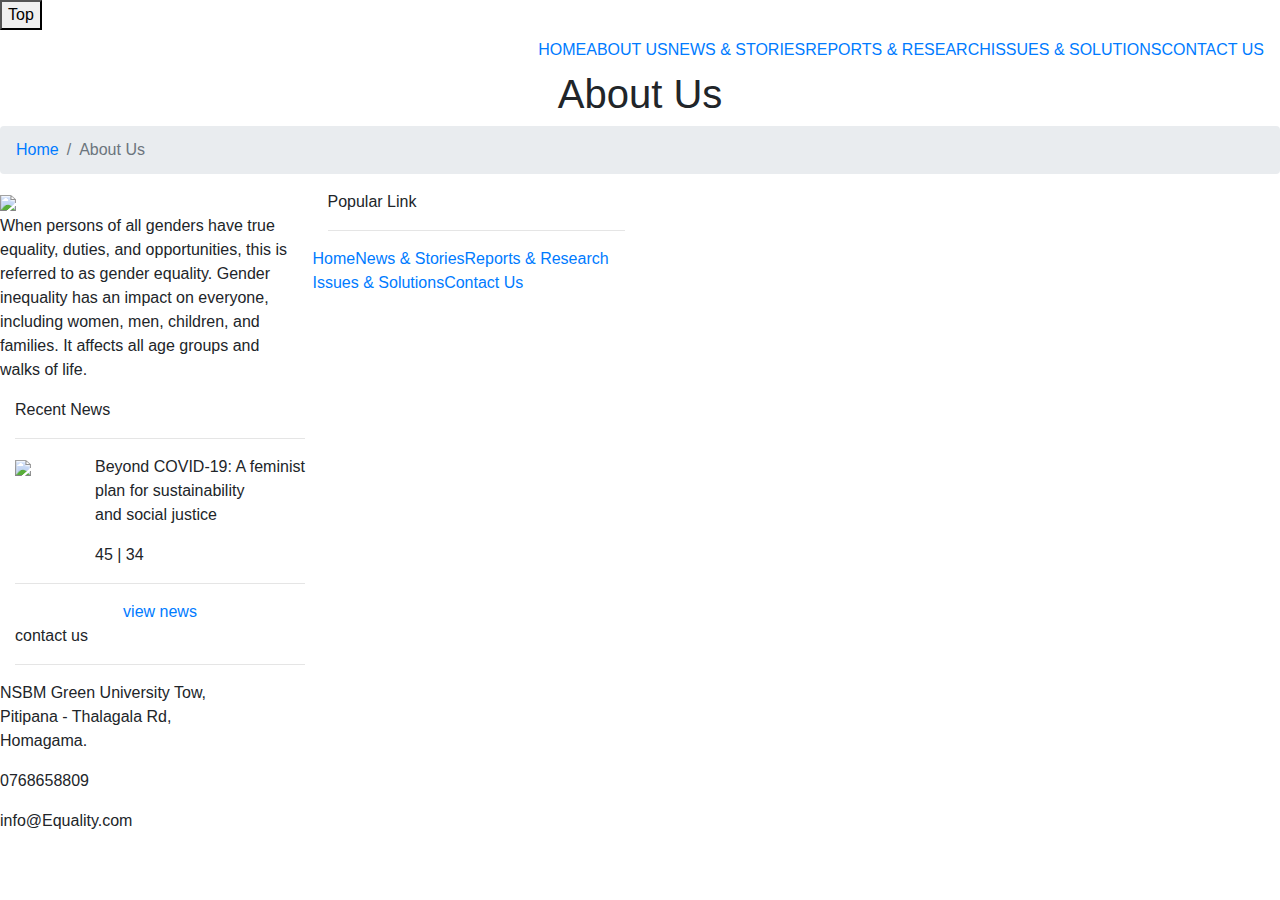
==== aboutus.html @ 07b44dbc "Update aboutus.html" ====
<!DOCTYPE html>
<html>
<head>
	<!-- Required meta tags -->
	<meta charset="utf-8">
	<meta name="viewport" content="width=device-width, initial-scale=1, shrink-to-fit=yes">

	<!-- font awesome-->
  	<link rel="stylesheet" href="https://use.fontawesome.com/releases/v5.7.2/css/all.css" integrity="sha384-fnmOCqbTlWIlj8LyTjo7mOUStjsKC4pOpQbqyi7RrhN7udi9RwhKkMHpvLbHG9Sr" crossorigin="anonymous">

  	<!-- Bootstrap CSS -->
  	<link rel="stylesheet" href="https://maxcdn.bootstrapcdn.com/bootstrap/4.0.0/css/bootstrap.min.css" integrity="sha384-Gn5384xqQ1aoWXA+058RXPxPg6fy4IWvTNh0E263XmFcJlSAwiGgFAW/dAiS6JXm" crossorigin="anonymous">

	<title>About Us</title>

	<!--fonts -->
  	<link href="https://fonts.googleapis.com/css?family=Open+Sans" rel="stylesheet">
  	<link href="https://fonts.googleapis.com/css?family=Roboto+Slab" rel="stylesheet">

  	<!-- style sheet -->
  	<link rel="stylesheet" href="https://MAGHPMallawaarachchi.github.io/aboutus.css" type="text/css">

</head>
<body>
	<button onclick="topFunction()" id="myBtn" title="Go to top">Top</button>
 	<script>

		//Get the button
		var mybutton = document.getElementById("myBtn");

		window.onscroll = function() {scrollFunction()};

		function scrollFunction()
		{
			if (document.body.scrollTop > 20 || document.documentElement.scrollTop > 20)
			{
				mybutton.style.display = "block";
			} 
			else
			{
				mybutton.style.display = "none";
			}
		}

		function topFunction()
		{
			document.body.scrollTop = 0;
			document.documentElement.scrollTop = 0;
		}

  	</script>
	
  <!--menu-->
  <div class="main-container nav-bg-color">
    <div class="inside-container nav-contain">
      <nav class="navbar navbar-expand-lg navbar-light ">
        <img src="https://github.com/MAGHPMallawaarachchi/MAGHPMallawaarachchi.github.io/blob/main/images/logo.png?raw=true" class="img-fluid" alt="">
        <button class="navbar-toggler" type="button" data-toggle="collapse" data-target="#navbarNavAltMarkup" aria-controls="navbarNavAltMarkup" aria-expanded="false" aria-label="Toggle navigation">
          <span class="navbar-toggler-icon"></span>
        </button>
        <div class="collapse navbar-collapse" id="navbarNavAltMarkup">
          <div class="navbar-nav nav-list ml-auto">
              <a class="menu" href="https://github.com/Udith1998/web-coursework-21.1-/blob/995f4d2ac9f4eca40ce11e5f3d7ac3e53ef36215/index.html">HOME</a>
              <a class="menu" href="https://github.com/Udith1998/web-coursework-21.1-/blob/995f4d2ac9f4eca40ce11e5f3d7ac3e53ef36215/aboutus.html">ABOUT US</a>
              <a class="menu" href="https://github.com/Udith1998/web-coursework-21.1-/blob/995f4d2ac9f4eca40ce11e5f3d7ac3e53ef36215/News&Stories.html">NEWS & STORIES</a>
              <a class="menu" href="https://github.com/Udith1998/web-coursework-21.1-/blob/995f4d2ac9f4eca40ce11e5f3d7ac3e53ef36215/reportsandresearch.html">REPORTS & RESEARCH</a>
              <a class="menu" href="https://github.com/Udith1998/web-coursework-21.1-/blob/995f4d2ac9f4eca40ce11e5f3d7ac3e53ef36215/issues&solutions.html">ISSUES & SOLUTIONS</a>
              <a class="menu" href="https://github.com/Udith1998/web-coursework-21.1-/blob/995f4d2ac9f4eca40ce11e5f3d7ac3e53ef36215/contactus.html">CONTACT US</a>
          </div>
        </div>
      </nav>
    </div>
  </div> 
	
  <!--Add subheading-->
  <div class="main-container connect">
    <div class="inside-container">
      <div class="row">
        <div class="col-12 subheading">
          <h1 class="text-center">About Us</h1>
          <nav class="breadcrumb page-linker">
            <a class="breadcrumb-item" href="https://github.com/Udith1998/web-coursework-21.1-/blob/995f4d2ac9f4eca40ce11e5f3d7ac3e53ef36215/index.html">Home <i class="fas fa-angle-right"></i></a>
            <span class="breadcrumb-item active">About Us</span>
          </nav>
        </div>
      </div>
    </div>
  </div>
	
  <!--footer -->
  <footer class="page-footer footer-bg">
  <div class="inside-container">
    <div class="row footer-padd">
      <div class=" col-sm-6 col-lg-3 foot-col-padd">
        <div class="foot-logo"><img src="https://github.com/MAGHPMallawaarachchi/MAGHPMallawaarachchi.github.io/blob/main/images/footer_logo.png?raw=true" class="img-fluid"></div>
          <div class="dream-text"> 
              <p>When persons of all genders have true equality, duties, and opportunities, this is referred to as gender equality. Gender inequality has an impact on everyone, including women, men, children, and families. It affects all age groups and walks of life. </p>
          </div>
          <div>
            <a href="https://www.facebook.com/unwomen" target="_blank"><i class="fab fa-facebook-f foot-icon "></i></a>
            <a href="https://twitter.com/UN_Women?ref_src=twsrc%5Egoogle%7Ctwcamp%5Eserp%7Ctwgr%5Eauthor" target="_blank"><i class="fab fa-twitter foot-icon "></i></a>
            <a href="https://www.linkedin.com/company/un-women" target="_blank"><i class="fab fa-linkedin-in foot-icon "></i></a>
          </div>
        </div>      
        <div class=" col-sm-6 col-lg-3 pop-col">
          <span>Popular Link</span>
          <hr>
          <div class="row">
              <a href="https://github.com/Udith1998/web-coursework-21.1-/blob/995f4d2ac9f4eca40ce11e5f3d7ac3e53ef36215/index.html">Home</a>
              <a href="https://github.com/Udith1998/web-coursework-21.1-/blob/995f4d2ac9f4eca40ce11e5f3d7ac3e53ef36215/News&Stories.html">News & Stories</a>
              <a href="https://github.com/Udith1998/web-coursework-21.1-/blob/995f4d2ac9f4eca40ce11e5f3d7ac3e53ef36215/reportsandresearch.html">Reports & Research</a>
              <a href="https://github.com/Udith1998/web-coursework-21.1-/blob/995f4d2ac9f4eca40ce11e5f3d7ac3e53ef36215/issues&solutions.html">Issues & Solutions</a>
              <a href="https://github.com/Udith1998/web-coursework-21.1-/blob/995f4d2ac9f4eca40ce11e5f3d7ac3e53ef36215/contactus.html">Contact Us</a>
              </div>
            </div>
           </div>
          <div class="col-sm-6  col-lg-3 pop-col">
              <span>Recent News</span>
             <hr>
             <div class="row ltl-blog row-ltl-blog">
              <div class="col-3"> <img src="https://www.unwomen.org/sites/default/files/Headquarters/Images/Sections/Digital%20Library/2021/Feminist-plan-for-sustainability-and-social-justice-cover-en.jpg"  class="news-img"></div>
                <div class="col-9 news">
                  <p> Beyond COVID-19: A feminist plan for sustainability <br> and social justice</p>
                  <i class="far fa-heart blog-icon"></i> <span> 45 </span>  <span class="blog-vl"> | </span>
                  <i class="far fa-comment blog-icon"></i><span> 34 </span>
                </div>
             </div>
             <hr class="recent-hr">
             <div class="text-center"><a href="https://www.unwomen.org/en/digital-library/publications/2021/09/feminist-plan-for-sustainability-and-social-justice?gclid=Cj0KCQiA3rKQBhCNARIsACUEW_ZUSqG_3hNukSvQrlK6GWaXH2f4Sf0PFvQo57MEI6MRZDV8tMa9GRMaAtsxEALw_wcB" target="_blank" class="view-news">view news</a> </div>
          </div>
          <div class="col-sm-6 col-lg-3 pop-col ">
              <span>contact us</span>
              <hr>
                <div class="row contact-row-margin"> 
                  <a href="https://www.google.lk/maps/place/Faculty+Of+Computing/@6.820235,80.0373442,17z/data=!3m1!4b1!4m5!3m4!1s0x3ae25276fbe9dbbb:0x226fe0b41e844be9!8m2!3d6.820229!4d80.0395326"><i class="fas fa-map-marker-alt contact-icon"></i></a>
                  <p> NSBM Green University Tow,<br>  Pitipana - Thalagala Rd,<br> Homagama.</p>
                </div>
                <div class="row contact-row-margin">
                  <i class="fas fa-phone fa-rotate-90 contact-icon"></i>
                  <p>0768658809</p>
                </div>
                <div class="row contact-row-margin">
                  <i class="far fa-envelope contact-icon "> </i>
                  <p>info@Equality.com </p>
                </div>
            </div>
      </div>
    </footer>

    <!-- Optional JavaScript -->
    <!-- jQuery first, then Popper.js, then Bootstrap JS -->
    <script src="https://code.jquery.com/jquery-3.2.1.slim.min.js" integrity="sha384-KJ3o2DKtIkvYIK3UENzmM7KCkRr/rE9/Qpg6aAZGJwFDMVNA/GpGFF93hXpG5KkN" crossorigin="anonymous"></script>
    <script src="https://cdnjs.cloudflare.com/ajax/libs/popper.js/1.12.9/umd/popper.min.js" integrity="sha384-ApNbgh9B+Y1QKtv3Rn7W3mgPxhU9K/ScQsAP7hUibX39j7fakFPskvXusvfa0b4Q" crossorigin="anonymous"></script>
    <script src="https://maxcdn.bootstrapcdn.com/bootstrap/4.0.0/js/bootstrap.min.js" integrity="sha384-JZR6Spejh4U02d8jOt6vLEHfe/JQGiRRSQQxSfFWpi1MquVdAyjUar5+76PVCmYl" crossorigin="anonymous"></script>
    <script src="https://cdnjs.cloudflare.com/ajax/libs/OwlCarousel2/2.3.4/owl.carousel.js"></script>
    <script src="https://unpkg.com/isotope-layout@3/dist/isotope.pkgd.min.js"></script>
    <script src="js/script.js">  </script>

</body>
</html>
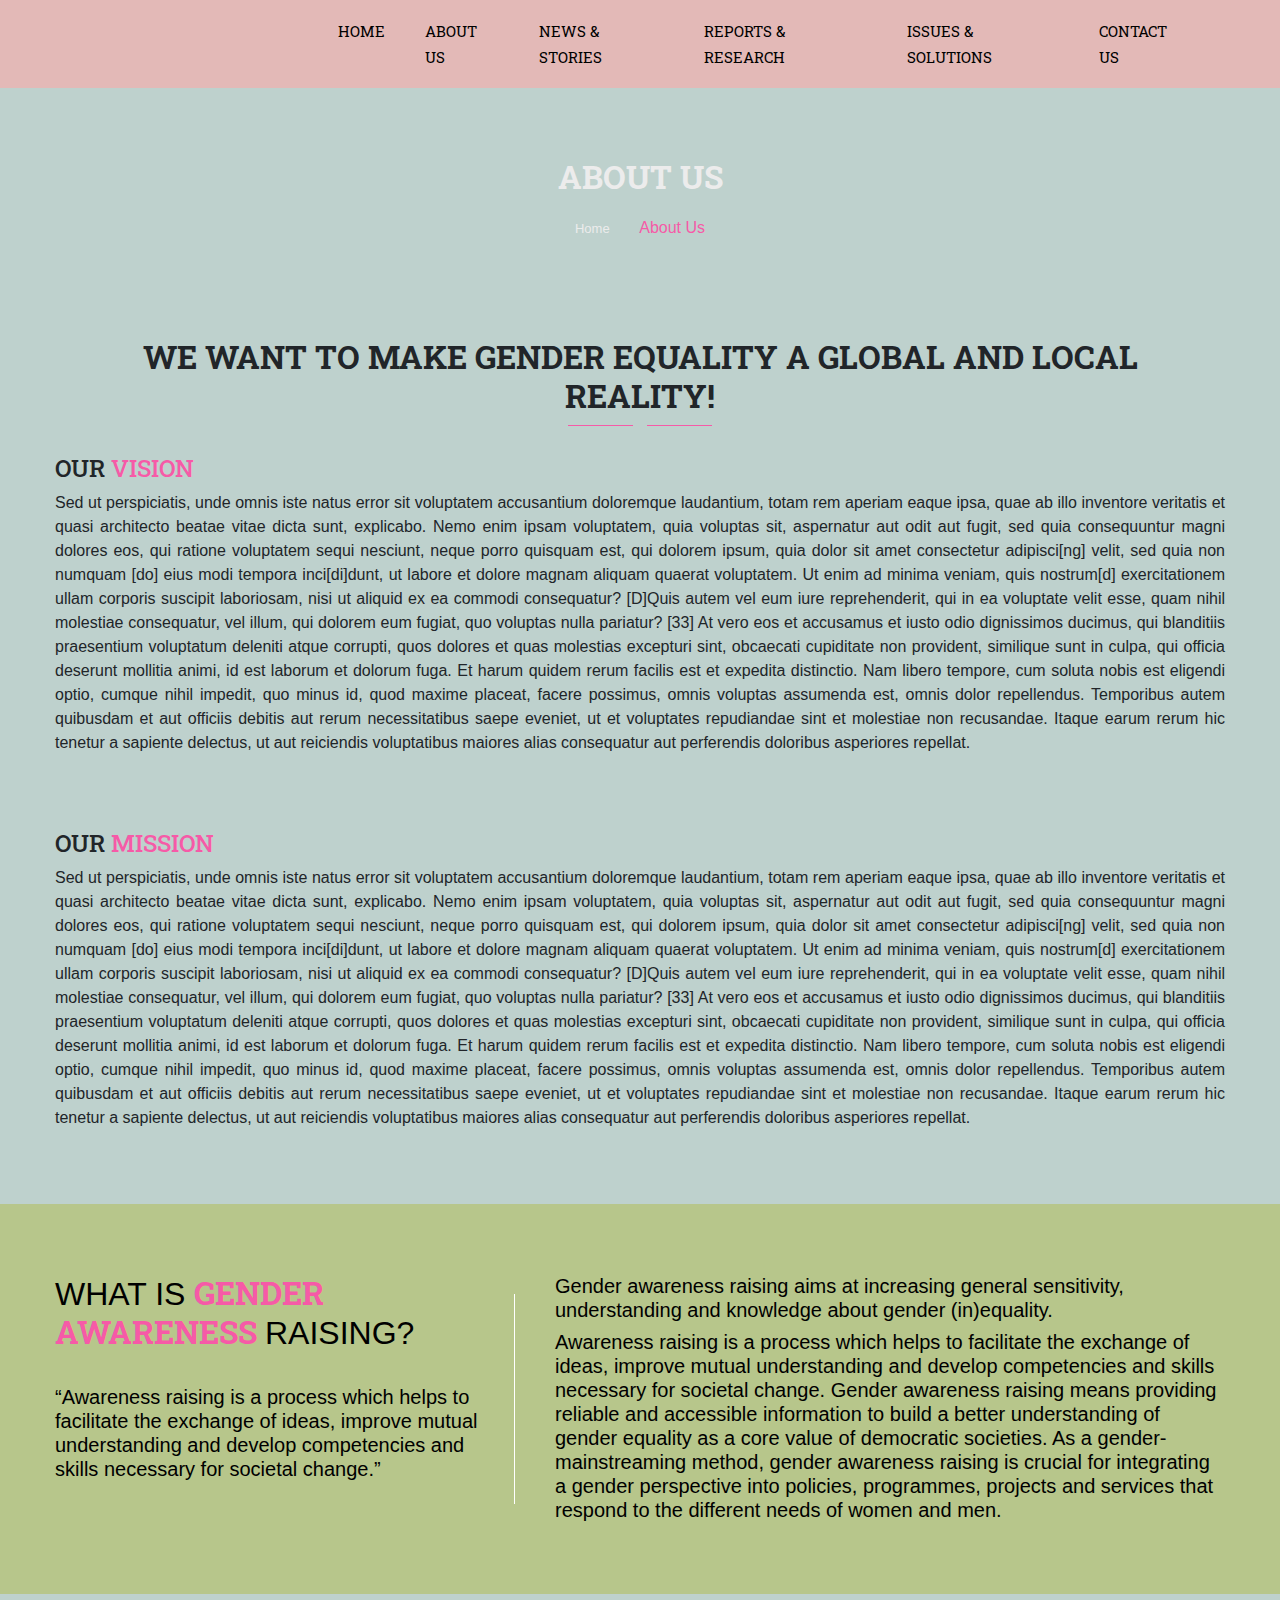
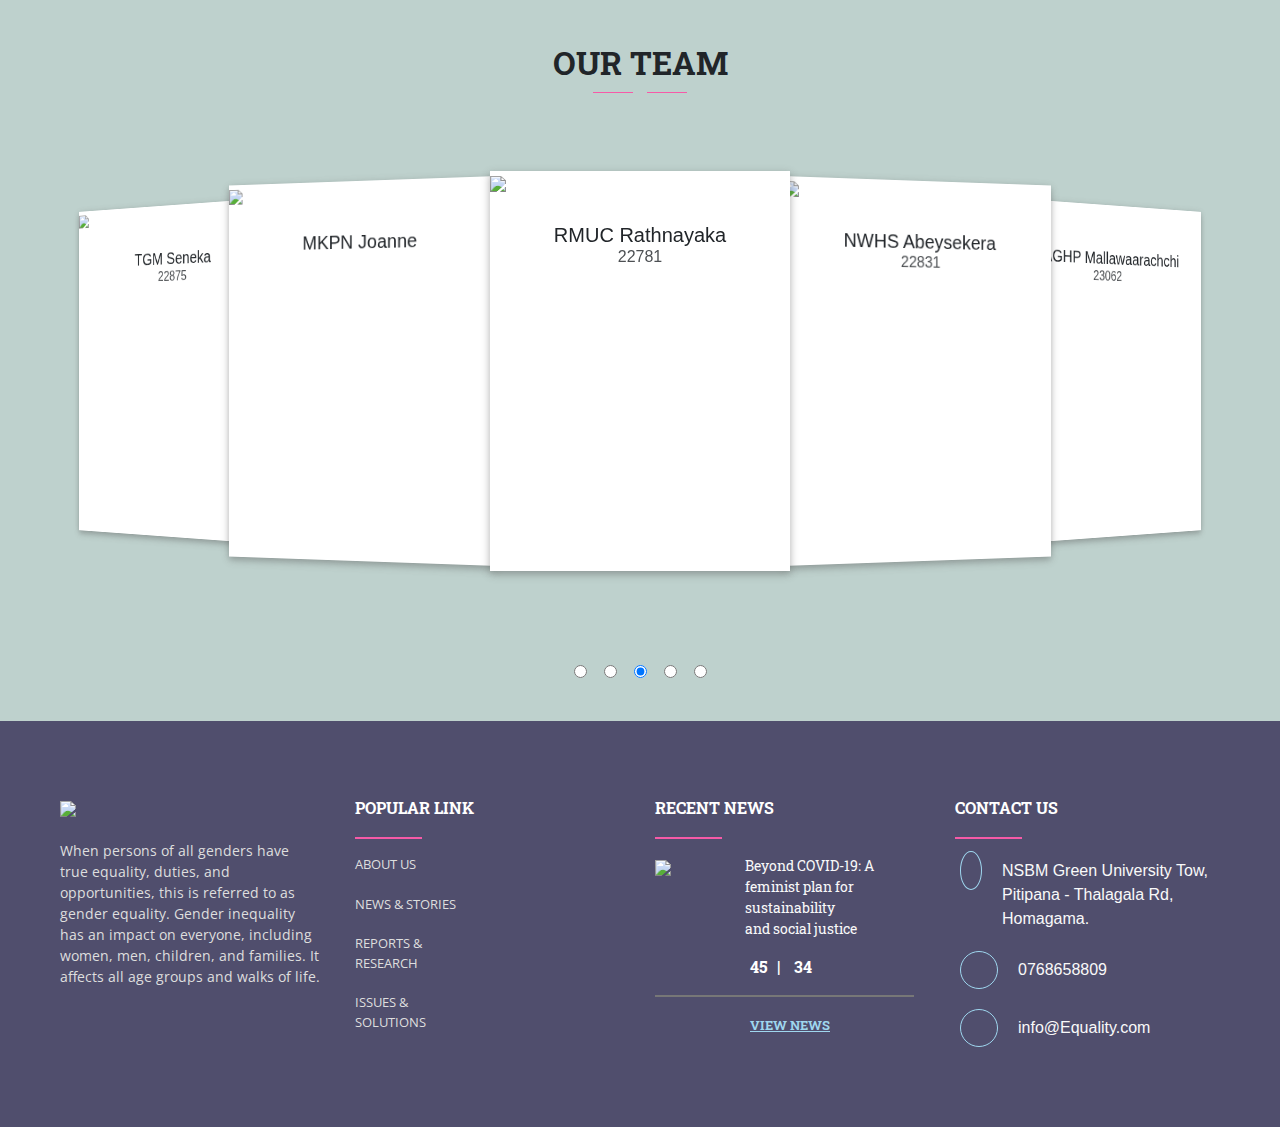
==== commit 08e899a7: "update aboutus.html" ====
--- a/aboutus.html
+++ b/aboutus.html
@@ -1,77 +1,77 @@
 <!DOCTYPE html>
 <html>
 <head>
-	<!-- Required meta tags -->
-	<meta charset="utf-8">
-	<meta name="viewport" content="width=device-width, initial-scale=1, shrink-to-fit=yes">
-
-	<!-- font awesome-->
-  	<link rel="stylesheet" href="https://use.fontawesome.com/releases/v5.7.2/css/all.css" integrity="sha384-fnmOCqbTlWIlj8LyTjo7mOUStjsKC4pOpQbqyi7RrhN7udi9RwhKkMHpvLbHG9Sr" crossorigin="anonymous">
-
-  	<!-- Bootstrap CSS -->
-  	<link rel="stylesheet" href="https://maxcdn.bootstrapcdn.com/bootstrap/4.0.0/css/bootstrap.min.css" integrity="sha384-Gn5384xqQ1aoWXA+058RXPxPg6fy4IWvTNh0E263XmFcJlSAwiGgFAW/dAiS6JXm" crossorigin="anonymous">
-
-	<title>About Us</title>
-
-	<!--fonts -->
-  	<link href="https://fonts.googleapis.com/css?family=Open+Sans" rel="stylesheet">
-  	<link href="https://fonts.googleapis.com/css?family=Roboto+Slab" rel="stylesheet">
-
-  	<!-- style sheet -->
-  	<link rel="stylesheet" href="https://MAGHPMallawaarachchi.github.io/aboutus.css" type="text/css">
+  <!-- Required meta tags -->
+  <meta charset="utf-8">
+  <meta name="viewport" content="width=device-width, initial-scale=1, shrink-to-fit=yes">
+
+  <!-- font awesome-->
+  <link rel="stylesheet" href="https://use.fontawesome.com/releases/v5.7.2/css/all.css" integrity="sha384-fnmOCqbTlWIlj8LyTjo7mOUStjsKC4pOpQbqyi7RrhN7udi9RwhKkMHpvLbHG9Sr" crossorigin="anonymous">
+
+  <!-- Bootstrap CSS -->
+  <link rel="stylesheet" href="https://maxcdn.bootstrapcdn.com/bootstrap/4.0.0/css/bootstrap.min.css" integrity="sha384-Gn5384xqQ1aoWXA+058RXPxPg6fy4IWvTNh0E263XmFcJlSAwiGgFAW/dAiS6JXm" crossorigin="anonymous">
+
+  <title>About Us</title>
+
+  <!--fonts -->
+  <link href="https://fonts.googleapis.com/css?family=Open+Sans" rel="stylesheet">
+  <link href="https://fonts.googleapis.com/css?family=Roboto+Slab" rel="stylesheet">
+
+  <!-- style sheet -->
+  <link rel="stylesheet" href="aboutus.css" type="text/css">
 
 </head>
 <body>
-	<button onclick="topFunction()" id="myBtn" title="Go to top">Top</button>
- 	<script>
-
-		//Get the button
-		var mybutton = document.getElementById("myBtn");
-
-		window.onscroll = function() {scrollFunction()};
-
-		function scrollFunction()
-		{
-			if (document.body.scrollTop > 20 || document.documentElement.scrollTop > 20)
-			{
-				mybutton.style.display = "block";
-			} 
-			else
-			{
-				mybutton.style.display = "none";
-			}
-		}
-
-		function topFunction()
-		{
-			document.body.scrollTop = 0;
-			document.documentElement.scrollTop = 0;
-		}
-
-  	</script>
-	
+  <button onclick="topFunction()" id="myBtn" title="Go to top">Top</button>
+  <script>
+
+    //Get the button
+    var mybutton = document.getElementById("myBtn");
+
+
+    window.onscroll = function() {scrollFunction()};
+
+    function scrollFunction() 
+    {
+      if (document.body.scrollTop > 20 || document.documentElement.scrollTop > 20) 
+      {
+        mybutton.style.display = "block";
+      } 
+      else 
+      {
+        mybutton.style.display = "none";
+      }
+    }
+
+    function topFunction() 
+    {
+      document.body.scrollTop = 0;
+      document.documentElement.scrollTop = 0;
+    }
+  </script>
+      
   <!--menu-->
   <div class="main-container nav-bg-color">
     <div class="inside-container nav-contain">
       <nav class="navbar navbar-expand-lg navbar-light ">
-        <img src="https://github.com/MAGHPMallawaarachchi/MAGHPMallawaarachchi.github.io/blob/main/images/logo.png?raw=true" class="img-fluid" alt="">
+        <img src="C:/Users/Hasini/OneDrive/Desktop/Resources/logo.png" class="img-fluid" alt="">
         <button class="navbar-toggler" type="button" data-toggle="collapse" data-target="#navbarNavAltMarkup" aria-controls="navbarNavAltMarkup" aria-expanded="false" aria-label="Toggle navigation">
           <span class="navbar-toggler-icon"></span>
         </button>
         <div class="collapse navbar-collapse" id="navbarNavAltMarkup">
           <div class="navbar-nav nav-list ml-auto">
-              <a class="menu" href="https://github.com/Udith1998/web-coursework-21.1-/blob/995f4d2ac9f4eca40ce11e5f3d7ac3e53ef36215/index.html">HOME</a>
-              <a class="menu" href="https://github.com/Udith1998/web-coursework-21.1-/blob/995f4d2ac9f4eca40ce11e5f3d7ac3e53ef36215/aboutus.html">ABOUT US</a>
-              <a class="menu" href="https://github.com/Udith1998/web-coursework-21.1-/blob/995f4d2ac9f4eca40ce11e5f3d7ac3e53ef36215/News&Stories.html">NEWS & STORIES</a>
-              <a class="menu" href="https://github.com/Udith1998/web-coursework-21.1-/blob/995f4d2ac9f4eca40ce11e5f3d7ac3e53ef36215/reportsandresearch.html">REPORTS & RESEARCH</a>
-              <a class="menu" href="https://github.com/Udith1998/web-coursework-21.1-/blob/995f4d2ac9f4eca40ce11e5f3d7ac3e53ef36215/issues&solutions.html">ISSUES & SOLUTIONS</a>
-              <a class="menu" href="https://github.com/Udith1998/web-coursework-21.1-/blob/995f4d2ac9f4eca40ce11e5f3d7ac3e53ef36215/contactus.html">CONTACT US</a>
+            <a class="menu" href="index.html">HOME</a>
+            <a class="menu" href="contact.html">ABOUT US</a>
+            <a class="menu" href="services.html">NEWS & STORIES</a>
+            <a class="menu" href="blog-single.html">REPORTS & RESEARCH</a>
+            <a class="menu" href="blog-single.html">ISSUES & SOLUTIONS</a>
+            <a class="menu" href="blog-single.html">CONTACT US</a>
           </div>
         </div>
       </nav>
     </div>
   </div> 
-	
+
   <!--Add subheading-->
   <div class="main-container connect">
     <div class="inside-container">
@@ -79,20 +79,121 @@
         <div class="col-12 subheading">
           <h1 class="text-center">About Us</h1>
           <nav class="breadcrumb page-linker">
-            <a class="breadcrumb-item" href="https://github.com/Udith1998/web-coursework-21.1-/blob/995f4d2ac9f4eca40ce11e5f3d7ac3e53ef36215/index.html">Home <i class="fas fa-angle-right"></i></a>
+            <a class="breadcrumb-item" href="">Home <i class="fas fa-angle-right"></i></a>
             <span class="breadcrumb-item active">About Us</span>
           </nav>
         </div>
       </div>
     </div>
   </div>
-	
+
+
+
+
+
+
+  <div class="main-container">
+    <div class="inside-container"> 
+      <div class="vision_mission">
+        <div class="col-12 our-header">
+          <h2>we want to make gender equality a global and local reality!</h2>
+          <div  class="text-center">
+            <hr> <i class="far fa-square rotate-45"></i> <i class="far fa-square rotate-45"></i> <hr > 
+          </div>
+        </div>
+        <h3>our <span class="pinktext_small">vision</span></h3> 
+        <p>Sed ut perspiciatis, unde omnis iste natus error sit voluptatem accusantium doloremque laudantium, totam rem aperiam eaque ipsa, quae ab illo inventore veritatis et quasi architecto beatae vitae dicta sunt, explicabo. Nemo enim ipsam voluptatem, quia voluptas sit, aspernatur aut odit aut fugit, sed quia consequuntur magni dolores eos, qui ratione voluptatem sequi nesciunt, neque porro quisquam est, qui dolorem ipsum, quia dolor sit amet consectetur adipisci[ng] velit, sed quia non numquam [do] eius modi tempora inci[di]dunt, ut labore et dolore magnam aliquam quaerat voluptatem. Ut enim ad minima veniam, quis nostrum[d] exercitationem ullam corporis suscipit laboriosam, nisi ut aliquid ex ea commodi consequatur? [D]Quis autem vel eum iure reprehenderit, qui in ea voluptate velit esse, quam nihil molestiae consequatur, vel illum, qui dolorem eum fugiat, quo voluptas nulla pariatur? [33] At vero eos et accusamus et iusto odio dignissimos ducimus, qui blanditiis praesentium voluptatum deleniti atque corrupti, quos dolores et quas molestias excepturi sint, obcaecati cupiditate non provident, similique sunt in culpa, qui officia deserunt mollitia animi, id est laborum et dolorum fuga. Et harum quidem rerum facilis est et expedita distinctio. Nam libero tempore, cum soluta nobis est eligendi optio, cumque nihil impedit, quo minus id, quod maxime placeat, facere possimus, omnis voluptas assumenda est, omnis dolor repellendus. Temporibus autem quibusdam et aut officiis debitis aut rerum necessitatibus saepe eveniet, ut et voluptates repudiandae sint et molestiae non recusandae. Itaque earum rerum hic tenetur a sapiente delectus, ut aut reiciendis voluptatibus maiores alias consequatur aut perferendis doloribus asperiores repellat.</p><br>
+        <h3>our <span class="pinktext_small">mission</span></h3>
+        <p>Sed ut perspiciatis, unde omnis iste natus error sit voluptatem accusantium doloremque laudantium, totam rem aperiam eaque ipsa, quae ab illo inventore veritatis et quasi architecto beatae vitae dicta sunt, explicabo. Nemo enim ipsam voluptatem, quia voluptas sit, aspernatur aut odit aut fugit, sed quia consequuntur magni dolores eos, qui ratione voluptatem sequi nesciunt, neque porro quisquam est, qui dolorem ipsum, quia dolor sit amet consectetur adipisci[ng] velit, sed quia non numquam [do] eius modi tempora inci[di]dunt, ut labore et dolore magnam aliquam quaerat voluptatem. Ut enim ad minima veniam, quis nostrum[d] exercitationem ullam corporis suscipit laboriosam, nisi ut aliquid ex ea commodi consequatur? [D]Quis autem vel eum iure reprehenderit, qui in ea voluptate velit esse, quam nihil molestiae consequatur, vel illum, qui dolorem eum fugiat, quo voluptas nulla pariatur? [33] At vero eos et accusamus et iusto odio dignissimos ducimus, qui blanditiis praesentium voluptatum deleniti atque corrupti, quos dolores et quas molestias excepturi sint, obcaecati cupiditate non provident, similique sunt in culpa, qui officia deserunt mollitia animi, id est laborum et dolorum fuga. Et harum quidem rerum facilis est et expedita distinctio. Nam libero tempore, cum soluta nobis est eligendi optio, cumque nihil impedit, quo minus id, quod maxime placeat, facere possimus, omnis voluptas assumenda est, omnis dolor repellendus. Temporibus autem quibusdam et aut officiis debitis aut rerum necessitatibus saepe eveniet, ut et voluptates repudiandae sint et molestiae non recusandae. Itaque earum rerum hic tenetur a sapiente delectus, ut aut reiciendis voluptatibus maiores alias consequatur aut perferendis doloribus asperiores repellat.</p><br>
+      </div>
+    </div>
+  </div>
+
+
+
+
+
+  <!--What is gender awareness -->
+  <div class="main-container capa-bg">
+    <div class="inside-container">
+      <div class="row capa-head">
+        <div class="col-lg-5 vr-line">
+          <div> 
+             <h2> What is <span class="pinktext"> Gender Awareness </span> Raising? </h2>
+             <h5><br><blockquote>Awareness raising is a process which helps to facilitate the exchange of ideas, improve mutual understanding and develop competencies and skills necessary for societal change.</blockquote></h5>
+          </div>
+          <div class="kat-icon d-none d-lg-block"> <div class="vr-line1" > </div> </div>
+        </div>
+        <div class="col-lg-7"> 
+          <h5> Gender awareness raising aims at increasing general sensitivity, understanding and knowledge about gender (in)equality.</h5>
+          <h5>Awareness raising is a process which helps to facilitate the exchange of ideas, improve mutual understanding and develop competencies and skills necessary for societal change. Gender awareness raising means providing reliable and accessible information to build a better understanding of gender equality as a core value of democratic societies. As a gender-mainstreaming method, gender awareness raising is crucial for integrating a gender perspective into policies, programmes, projects and services that respond to the different needs of women and men.</h5>
+        </div>
+      </div>
+    </div>
+  </div>
+
+
+  <div class="main-container">
+    <div class="inside-container"> 
+      <div class="col-12 our-header ourteam_header">
+        <h2>our team</h2>
+        <div  class="text-center">
+          <hr> <i class="far fa-square rotate-45"></i> <i class="far fa-square rotate-45"></i> <hr > 
+        </div>
+      </div>
+    </div>
+  </div>
+  
+
+  <!-- Our team carousel -->
+  <div class="our_team">
+    <input type="radio" name="position" />
+    <input type="radio" name="position" />
+    <input type="radio" name="position" checked />
+    <input type="radio" name="position" />
+    <input type="radio" name="position" />
+    <main id="carousel">
+      <div class="item">
+        <img src="C:/Users/Hasini/OneDrive/Documents/GitHub/our team/TGM Seneka.jpeg">
+        <p>TGM Seneka<br><span class="sid">22875</span><br></p>
+
+      </div>
+      <div class="item">
+        <img src="C:/Users/Hasini/OneDrive/Documents/GitHub/our team/MKPN Joanne.jpeg">
+        <p>MKPN Joanne<br><span class="sid"></span></p>
+        <p></p>
+      </div>
+      <div class="item">
+        <img src="C:/Users/Hasini/OneDrive/Documents/GitHub/our team/RMUC Rathnayaka.jpeg">
+        <p>RMUC Rathnayaka<br><span class="sid">22781</span></p>
+      </div>
+      <div class="item">
+        <img src="C:/Users/Hasini/OneDrive/Documents/GitHub/our team/NWHS Abeysekera.jpeg">
+        <p>NWHS Abeysekera<br><span class="sid">22831</span></p>
+      </div>
+      <div class="item">
+        <img src="C:/Users/Hasini/OneDrive/Documents/GitHub/our team/MAGHP Mallawaarachchi.jpeg">
+        <p>MAGHP Mallawaarachchi<br><span class="sid">23062</span></p>
+      </div>
+    </main>
+  </div>
+
+
+
+  
+
+
+
+
+
+
+
   <!--footer -->
   <footer class="page-footer footer-bg">
   <div class="inside-container">
     <div class="row footer-padd">
       <div class=" col-sm-6 col-lg-3 foot-col-padd">
-        <div class="foot-logo"><img src="https://github.com/MAGHPMallawaarachchi/MAGHPMallawaarachchi.github.io/blob/main/images/footer_logo.png?raw=true" class="img-fluid"></div>
+        <div class="foot-logo"><img src="C:/Users/Hasini/OneDrive/Desktop/Resources/footer_logo.png" class="img-fluid"></div>
           <div class="dream-text"> 
               <p>When persons of all genders have true equality, duties, and opportunities, this is referred to as gender equality. Gender inequality has an impact on everyone, including women, men, children, and families. It affects all age groups and walks of life. </p>
           </div>
@@ -106,11 +207,11 @@
           <span>Popular Link</span>
           <hr>
           <div class="row">
-              <a href="https://github.com/Udith1998/web-coursework-21.1-/blob/995f4d2ac9f4eca40ce11e5f3d7ac3e53ef36215/index.html">Home</a>
-              <a href="https://github.com/Udith1998/web-coursework-21.1-/blob/995f4d2ac9f4eca40ce11e5f3d7ac3e53ef36215/News&Stories.html">News & Stories</a>
-              <a href="https://github.com/Udith1998/web-coursework-21.1-/blob/995f4d2ac9f4eca40ce11e5f3d7ac3e53ef36215/reportsandresearch.html">Reports & Research</a>
-              <a href="https://github.com/Udith1998/web-coursework-21.1-/blob/995f4d2ac9f4eca40ce11e5f3d7ac3e53ef36215/issues&solutions.html">Issues & Solutions</a>
-              <a href="https://github.com/Udith1998/web-coursework-21.1-/blob/995f4d2ac9f4eca40ce11e5f3d7ac3e53ef36215/contactus.html">Contact Us</a>
+            <div class="col-6 pop-link">
+              <a href="#">About Us</a> 
+              <a href="#">News & Stories</a>
+              <a href="#">Reports & Research</a>
+              <a href="#">Issues & Solutions</a>  
               </div>
             </div>
            </div>
@@ -157,4 +258,4 @@
     <script src="js/script.js">  </script>
 
 </body>
-</html>
+</html>--- a/aboutus.css
+++ b/aboutus.css
@@ -0,0 +1,467 @@
+/*Header*/
+.main-container {
+    max-width: 1950px;
+    width: 100%;
+    margin: 0 auto;
+    overflow: hidden;
+    background-color:#BED1CD;
+}
+.inside-container {
+    max-width: 1200px;
+    margin: 0 auto;
+    padding: 0 15px;
+    width: 100%;
+}
+i:hover{
+    color: #f65aa7;
+    cursor: pointer;
+}
+.nav-bg-color{
+    background-color: #E3B9B7;
+}
+.nav-contain{
+    margin-top: 10px;
+    margin-bottom: 10px;
+}
+.navbar img{
+    width: 250px;
+}
+.nav-list .menu {
+    color: black;
+    font-family: 'Roboto Slab', serif;
+    font-weight:10px; 
+    font-size: 15px;
+    line-height: 26px;
+    padding: 0 20px;
+    text-decoration: none;        
+}
+.nav-list .menu:hover {
+    color: #f65aa7;
+}
+@media (max-width: 1200px){
+    .nav-list .menu, .menu-last{
+        text-align: center;
+        padding: 0px 16px;
+    }
+    .last-spc{
+        padding: 0 10px!important;
+    }
+}
+@media (max-width: 992px){
+    .nav-list .menu, .menu-last{
+        text-align: center;
+        padding: 10px 10px!important;
+    }
+    .navbar-nav .color-line{
+        display: none;
+    }    
+}
+
+/*TOP Button*/
+ #myBtn {
+    display: none;
+    position: fixed;
+    bottom: 20px;
+    right: 30px;
+    z-index: 99;
+    font-size: 18px;
+    border: none;
+    outline: none;
+    background-color:#E30B5C;
+    color: white;
+    cursor: pointer;
+    padding: 15px;
+    border-radius: 4px;
+}
+
+#myBtn:hover {
+    background-color: #9F2B68;
+}
+
+/*middle part*/
+.connect{
+    background-color:#BED1CD;
+    min-height: 210px;
+}
+.breadcrumb{
+    display: block!important;
+    background-color: transparent;
+}
+.breadcrumb-item+.breadcrumb-item::before{
+    content: "";
+}
+.active{
+    color: #f65aa7!important;
+}
+.subheading{
+    margin: 70px auto;
+    color: #ececec;
+}
+.subheading h1{
+    text-transform: uppercase;
+    color: #ececec;
+    font-weight: bold;
+    font-family: 'Roboto Slab', serif;
+    font-size: 32px;
+}
+.page-linker {
+   text-align: center;
+}
+.page-linker a{
+    color: #ececec;
+    font-size: 13px;
+}
+.page-linker a:hover{
+  
+    text-decoration: none;
+    }
+.page-linker i{
+    font-size: 13px;
+    margin:auto 5px;
+}
+
+
+
+
+/*heading*/
+.our-header h2{
+    text-transform: uppercase;
+    text-decoration: none;
+    font-size: 32px;
+    font-weight: bold;
+    text-align: center;
+    font-family: 'Roboto Slab', serif;
+    margin-bottom: 0;
+}
+.our-header hr{
+    height: 5px;
+    border-color:#f65aa7;
+    margin-left: 15px;
+    display: inline-flex;
+    margin-right: 15px;
+    width: 65px;
+    margin-top: 10px;
+}
+.rotate-45{
+    transform: rotate(45deg);
+    margin-right: -5px;
+    margin-left: -5px;
+    margin-bottom: 20px;
+    margin-top: 0;
+}
+.our-header i{
+    color: #f65aa7;
+}
+
+
+
+/*vision_mission*/
+.vision_mission p{
+    text-align: justify;
+    margin-bottom: 50px;
+}
+.vision_mission h3{
+    text-transform: uppercase;
+    font-size: 24px; 
+    font-family: 'Roboto Slab', serif;
+}
+.pinktext_small{
+    color: #f65aa7;
+}
+
+
+
+/*gender awareness*/
+.capa-bg{
+    background-color: #B7C68B;
+}
+.capa-head {
+    color: black;
+    padding-top: 70px; 
+    padding-bottom: 50px; 
+}
+.capa-head .vr-line h2{
+    text-transform: uppercase;
+    font-size: 32px;  
+  
+}
+@media (max-width: 100px) { 
+    .capa-head {
+        text-align: center;
+    }
+    .vr-line {
+        display: block!important;
+    }
+}
+.kat-icon{
+    margin: 10px;
+    margin-top: -10px;
+ }
+.pinktext{
+    font-size: 32px;
+    font-weight: bold;
+    font-family: 'Roboto Slab', serif;
+    color: #f65aa7;
+ }
+
+blockquote::before {
+  content: open-quote;
+}
+blockquote::after {
+  content: close-quote;
+}
+blockquote {
+  quotes: "“" "”" "‘" "’";
+}
+
+.vr-line{
+    display: flex;
+}
+.vr-line1{
+    margin-top: 30px;
+    margin-bottom: 30px;
+    border-right: 1px solid white;
+    height: 210px;
+ }
+
+
+/*our team*/
+.ourteam_header h2{
+    margin-top: 50px;
+    margin-bottom: 0;
+}
+.ourteam_header hr{
+    width: 40px;
+}
+.our_team {
+  height: 600px;
+  margin: 0;
+  display: grid;
+  grid-template-rows: 500px 100px;
+  grid-template-columns: 1fr 30px 30px 30px 30px 30px 1fr;
+  align-items: center;
+  justify-items: center;
+  background-color:#BED1CD;
+}
+
+main#carousel {
+  grid-row: 1 / 2;
+  grid-column: 1 / 8;
+  width: 90vw;
+  height: 500px;
+  display: flex;
+  align-items: center;
+  justify-content: center;
+  overflow: hidden;
+  transform-style: preserve-3d;
+  perspective: 1000px;
+  --items: 5;
+  --middle: 3;
+  --position: 1;
+  pointer-events: none;
+}
+
+.item {
+  position: absolute;
+  width: 300px;
+  height: 300px;
+  background-color: white;
+  --r: calc(var(--position) - var(--offset));
+  --abs: max(calc(var(--r) * -1), var(--r));
+  transition: all 0.4s linear;
+  transform: rotateY(calc(-10deg * var(--r)))
+    translateX(calc(-300px * var(--r)));
+  z-index: calc((var(--position) - var(--abs)));
+}
+
+.item {
+  position: absolute;
+  width: 300px;
+  height: 400px;
+  transition: transform .4s ease;
+  cursor: pointer;
+  background-color: white;
+  box-shadow: 0px 3px 8px 0px rgba(81, 81, 81, 0.47);
+}
+
+.item:nth-of-type(1) {
+  --offset: 1;
+}
+.item:nth-of-type(2) {
+  --offset: 2;
+}
+.item:nth-of-type(3) {
+  --offset: 3;
+}
+.item:nth-of-type(4) {
+  --offset: 4;
+}
+.item:nth-of-type(5) {
+  --offset: 5;
+}
+
+input:nth-of-type(1) {
+  grid-column: 2 / 3;
+  grid-row: 2 / 3;
+}
+input:nth-of-type(1):checked ~ main#carousel {
+  --position: 1;
+}
+
+input:nth-of-type(2) {
+  grid-column: 3 / 4;
+  grid-row: 2 / 3;
+}
+input:nth-of-type(2):checked ~ main#carousel {
+  --position: 2;
+}
+
+input:nth-of-type(3) {
+  grid-column: 4 /5;
+  grid-row: 2 / 3;
+}
+input:nth-of-type(3):checked ~ main#carousel {
+  --position: 3;
+}
+
+input:nth-of-type(4) {
+  grid-column: 5 / 6;
+  grid-row: 2 / 3;
+}
+input:nth-of-type(4):checked ~ main#carousel {
+  --position: 4;
+}
+
+input:nth-of-type(5) {
+  grid-column: 6 / 7;
+  grid-row: 2 / 3;
+}
+input:nth-of-type(5):checked ~ main#carousel {
+  --position: 5;
+}
+.our_team img{
+    max-width: 100%;
+}
+.our_team p{
+    text-align: center;
+    font-size: 20px;
+    line-height: 20px;
+    margin-top: 30px;
+} 
+.sid{
+    opacity: .8;
+    font-size: 16px;
+    line-height: 0;
+}
+
+
+
+
+
+
+/*Footer*/
+.footer-bg{
+    background-color: #504E6D;
+    color: #f9f9f9;
+}
+.footer-padd{
+    padding: 75px 0;
+}
+.foot-logo{
+    max-width: 200px;
+}
+.foot-col-padd{
+    padding: 0 20px;
+}
+.dream-text p{
+    font-size: 14px;
+    font-family: 'Open sans'; 
+    color: #dedede;
+    padding-top: 20px;
+}
+.foot-icon{
+    margin-top: 25px;
+    font-size: 13px;
+    color: #ececec;
+    margin-right: 18px;
+}
+.foot-icon:hover{
+    color: #9fd7ef;
+}
+@media (max-width: 768px){
+    .pop-col{
+        margin: 20px 0;
+    }
+}
+.pop-col span{
+    font-size: 16px;
+    font-weight: bold;
+    font-family: 'Roboto Slab', serif; 
+    color: #ffffff;
+    text-transform: uppercase;
+}
+.pop-col hr{
+    border: 1px solid #f65aa7;
+    width: 65px;
+    margin-left: 0;
+    margin-right: 0;
+}
+.pop-link a{
+    margin-bottom: 20px;
+    text-transform: uppercase;
+    font-size: 13px;
+    font-family: 'Open Sans'; 
+    color: #dedede;
+    display: flex;
+}
+.ltl-blog{
+    display: inline-flex;
+}
+.news-img{
+    width: 75px;
+    max-height: 75px;
+}
+.news {
+    padding-left: 30px;
+    font-size: 14px;
+    font-family: 'Roboto Slab', serif;
+}
+.blog-vl{
+color: #777777;
+margin: 0 5px;
+}
+.blog-icon{
+    margin-right:5px;
+    font-size: 13px;
+    color: #f65aa7;
+}
+.recent-hr{
+    border: 0.5px solid  #777777!important;
+    width: 95%!important;
+}
+.view-news{
+    text-decoration: underline;
+    text-transform: uppercase;
+    font-size: 13px;
+    font-family: 'Roboto Slab', serif; 
+    color: #9fd7ef;
+    font-weight: bold;
+}
+.view-news:hover{
+    color: #9fd7ef; 
+}
+.contact-icon{
+    border: 1px solid #9fd7ef;
+    border-radius: 50%;
+    padding: 10px;
+    width: 38px;
+    height: 38px;
+    text-align: center;
+    margin: 0 20px;
+}
+.contact-row-margin{
+    margin-top: 20px;
+}
+.contact-row-margin p{
+    margin: auto 0;
+}
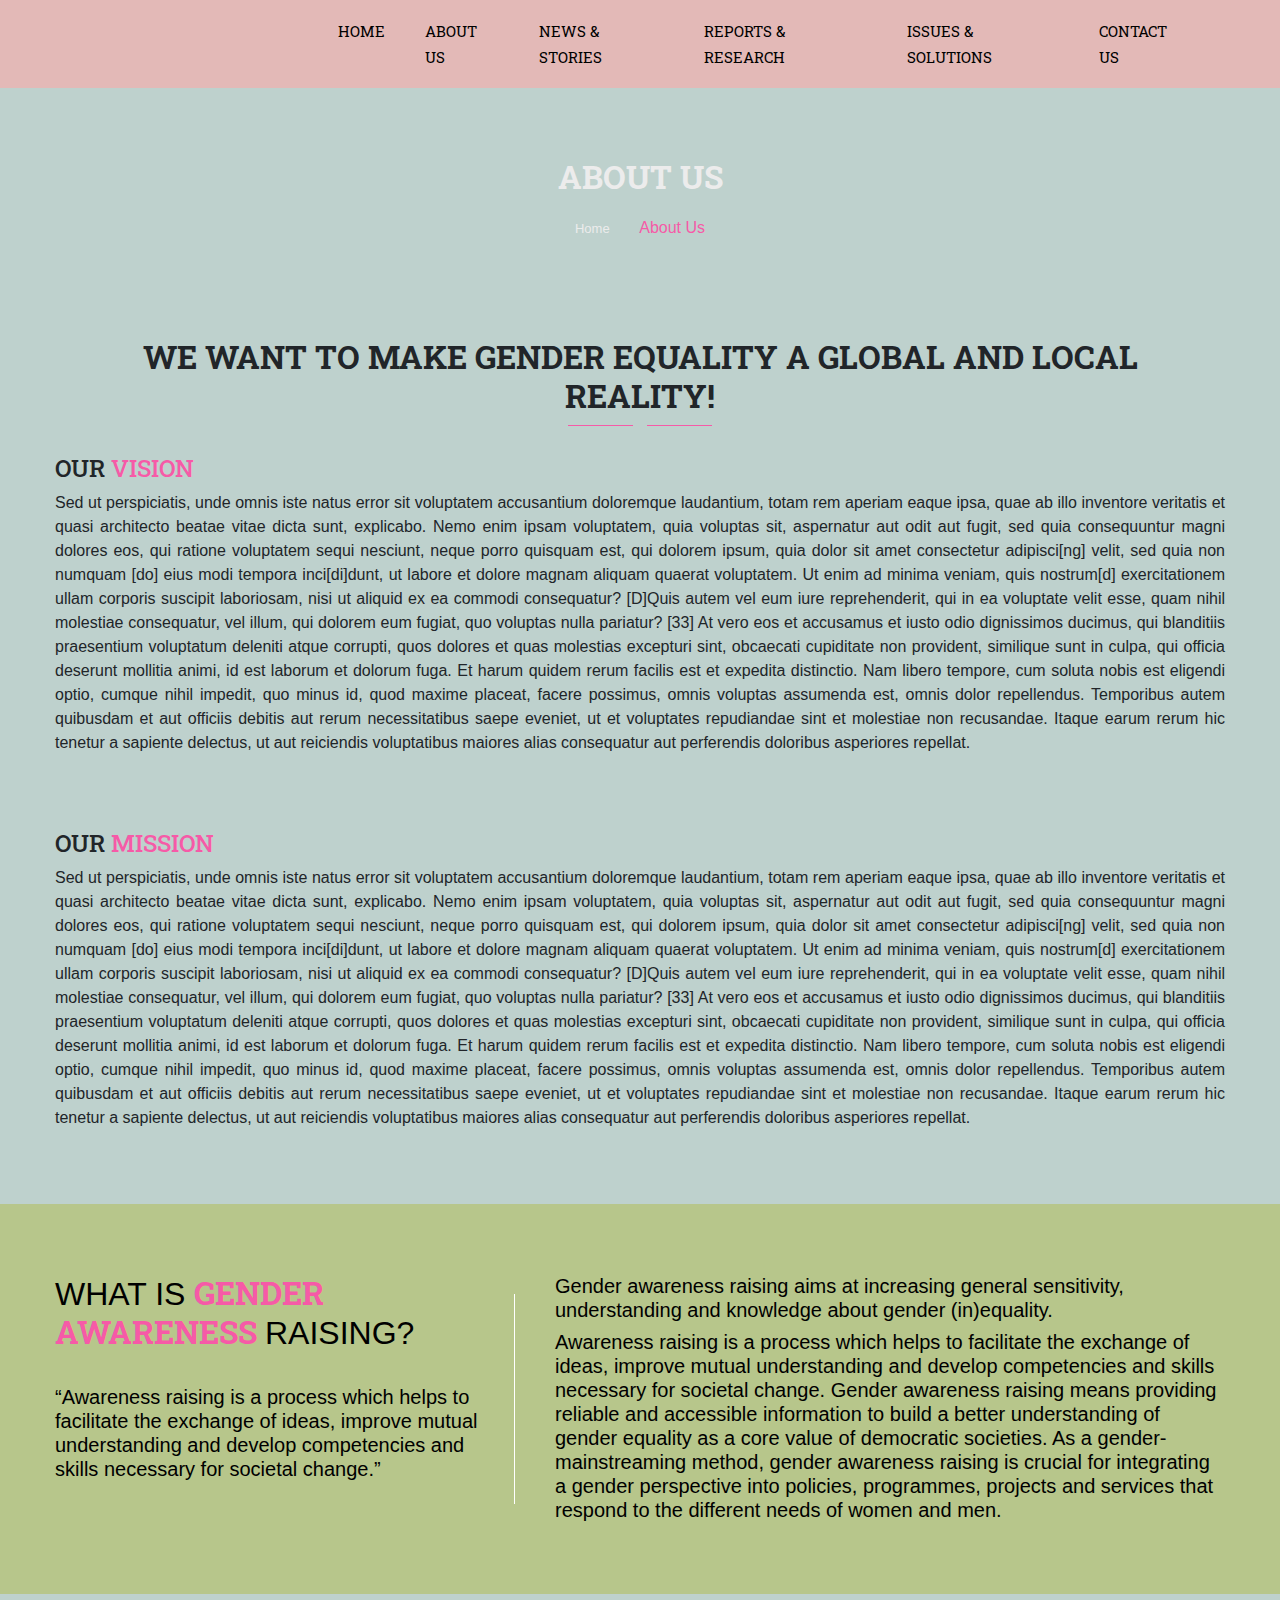
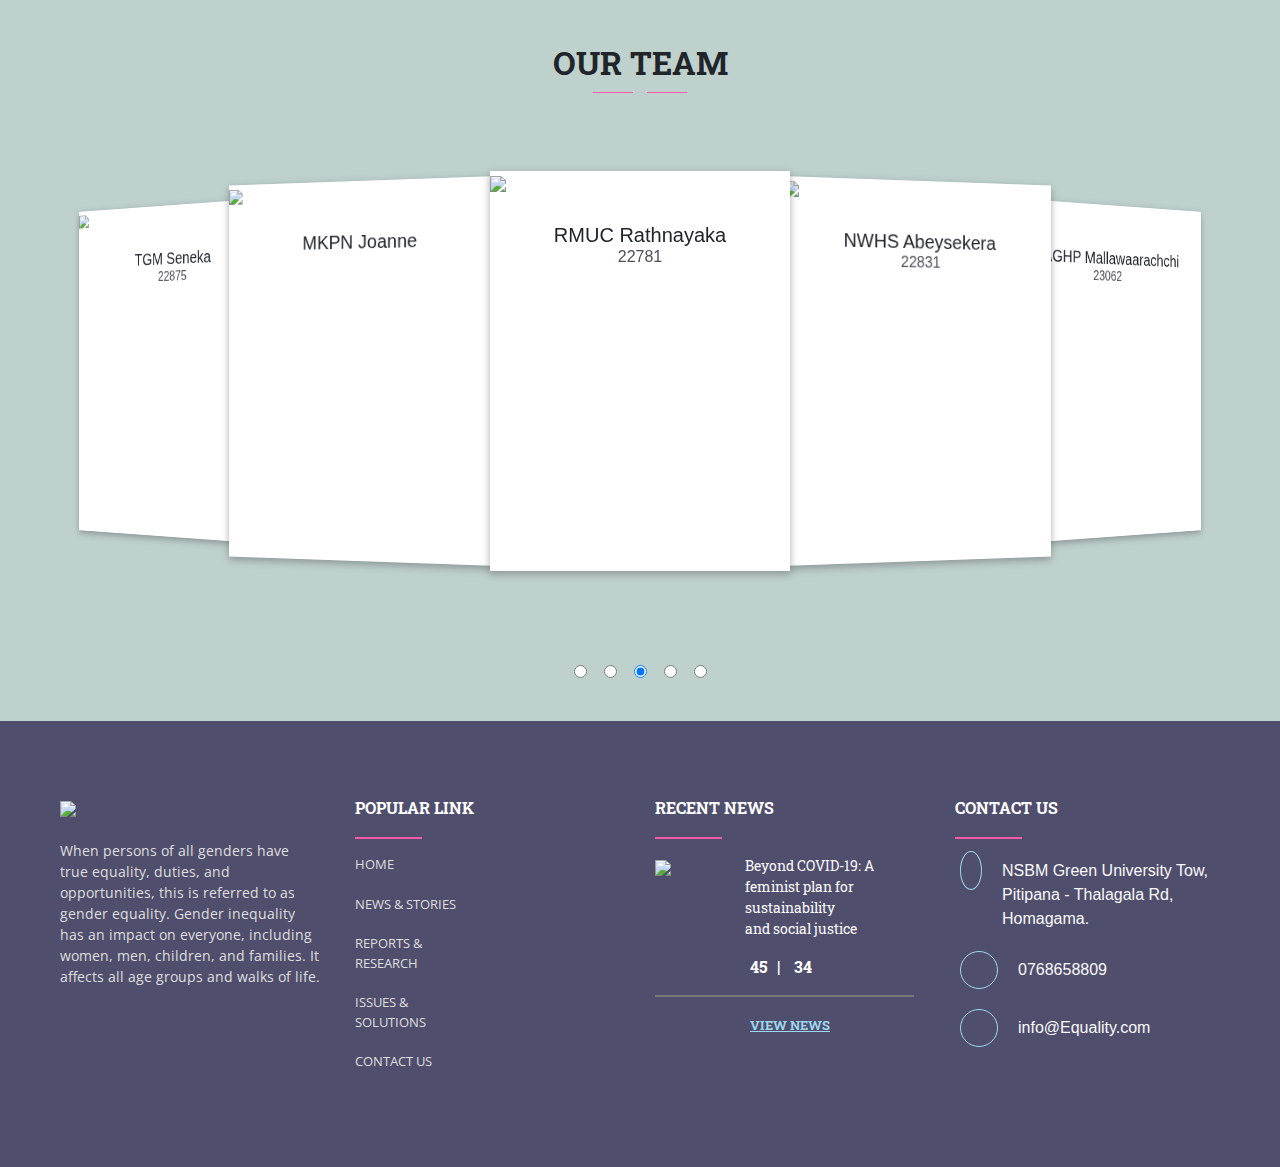
==== commit 72576b09: "update" ====
--- a/aboutus.html
+++ b/aboutus.html
@@ -18,7 +18,7 @@
   <link href="https://fonts.googleapis.com/css?family=Roboto+Slab" rel="stylesheet">
 
   <!-- style sheet -->
-  <link rel="stylesheet" href="aboutus.css" type="text/css">
+  <link rel="stylesheet" href="https://MAGHPMallawaarachchi.github.io/aboutus.css" type="text/css">
 
 </head>
 <body>
@@ -54,18 +54,18 @@
   <div class="main-container nav-bg-color">
     <div class="inside-container nav-contain">
       <nav class="navbar navbar-expand-lg navbar-light ">
-        <img src="C:/Users/Hasini/OneDrive/Desktop/Resources/logo.png" class="img-fluid" alt="">
+        <img src="https://MAGHPMallawaarachchi.github.io/logo.png" class="img-fluid" alt="">
         <button class="navbar-toggler" type="button" data-toggle="collapse" data-target="#navbarNavAltMarkup" aria-controls="navbarNavAltMarkup" aria-expanded="false" aria-label="Toggle navigation">
           <span class="navbar-toggler-icon"></span>
         </button>
         <div class="collapse navbar-collapse" id="navbarNavAltMarkup">
           <div class="navbar-nav nav-list ml-auto">
-            <a class="menu" href="index.html">HOME</a>
-            <a class="menu" href="contact.html">ABOUT US</a>
-            <a class="menu" href="services.html">NEWS & STORIES</a>
-            <a class="menu" href="blog-single.html">REPORTS & RESEARCH</a>
-            <a class="menu" href="blog-single.html">ISSUES & SOLUTIONS</a>
-            <a class="menu" href="blog-single.html">CONTACT US</a>
+            <a class="menu" href="https://MAGHPMallawaarachchi.github.io/index.html">HOME</a>
+            <a class="menu" href="https://MAGHPMallawaarachchi.github.io/aboutus.html">ABOUT US</a>
+            <a class="menu" href="https://MAGHPMallawaarachchi.github.io/News&Stories.html">NEWS & STORIES</a>
+            <a class="menu" href="https://MAGHPMallawaarachchi.github.io/reportsandresearch.html">REPORTS & RESEARCH</a>
+            <a class="menu" href="https://MAGHPMallawaarachchi.github.io/issues&solutions.html">ISSUES & SOLUTIONS</a>
+            <a class="menu" href="https://MAGHPMallawaarachchi.github.io/contactus.html">CONTACT US</a>
           </div>
         </div>
       </nav>
@@ -79,7 +79,7 @@
         <div class="col-12 subheading">
           <h1 class="text-center">About Us</h1>
           <nav class="breadcrumb page-linker">
-            <a class="breadcrumb-item" href="">Home <i class="fas fa-angle-right"></i></a>
+            <a class="breadcrumb-item" href="https://MAGHPMallawaarachchi.github.io/index.html">Home <i class="fas fa-angle-right"></i></a>
             <span class="breadcrumb-item active">About Us</span>
           </nav>
         </div>
@@ -154,25 +154,25 @@
     <input type="radio" name="position" />
     <main id="carousel">
       <div class="item">
-        <img src="C:/Users/Hasini/OneDrive/Documents/GitHub/our team/TGM Seneka.jpeg">
+        <img src="https://MAGHPMallawaarachchi.github.io/TGM Seneka.jpeg">
         <p>TGM Seneka<br><span class="sid">22875</span><br></p>
 
       </div>
       <div class="item">
-        <img src="C:/Users/Hasini/OneDrive/Documents/GitHub/our team/MKPN Joanne.jpeg">
+        <img src="https://MAGHPMallawaarachchi.github.io/MKPN Joanne.jpeg">
         <p>MKPN Joanne<br><span class="sid"></span></p>
         <p></p>
       </div>
       <div class="item">
-        <img src="C:/Users/Hasini/OneDrive/Documents/GitHub/our team/RMUC Rathnayaka.jpeg">
+        <img src="https://MAGHPMallawaarachchi.github.io/RMUC Rathnayaka.jpeg">
         <p>RMUC Rathnayaka<br><span class="sid">22781</span></p>
       </div>
       <div class="item">
-        <img src="C:/Users/Hasini/OneDrive/Documents/GitHub/our team/NWHS Abeysekera.jpeg">
+        <img src="https://MAGHPMallawaarachchi.github.io/NWHS Abeysekera.jpeg">
         <p>NWHS Abeysekera<br><span class="sid">22831</span></p>
       </div>
       <div class="item">
-        <img src="C:/Users/Hasini/OneDrive/Documents/GitHub/our team/MAGHP Mallawaarachchi.jpeg">
+        <img src="https://MAGHPMallawaarachchi.github.io/MAGHP Mallawaarachchi.jpeg">
         <p>MAGHP Mallawaarachchi<br><span class="sid">23062</span></p>
       </div>
     </main>
@@ -193,7 +193,7 @@
   <div class="inside-container">
     <div class="row footer-padd">
       <div class=" col-sm-6 col-lg-3 foot-col-padd">
-        <div class="foot-logo"><img src="C:/Users/Hasini/OneDrive/Desktop/Resources/footer_logo.png" class="img-fluid"></div>
+        <div class="foot-logo"><img src="https://MAGHPMallawaarachchi.github.io/footer_logo.png" class="img-fluid"></div>
           <div class="dream-text"> 
               <p>When persons of all genders have true equality, duties, and opportunities, this is referred to as gender equality. Gender inequality has an impact on everyone, including women, men, children, and families. It affects all age groups and walks of life. </p>
           </div>
@@ -208,10 +208,11 @@
           <hr>
           <div class="row">
             <div class="col-6 pop-link">
-              <a href="#">About Us</a> 
-              <a href="#">News & Stories</a>
-              <a href="#">Reports & Research</a>
-              <a href="#">Issues & Solutions</a>  
+            <a href="https://MAGHPMallawaarachchi.github.io/index.html">HOME</a>
+            <a href="https://MAGHPMallawaarachchi.github.io/News&Stories.html">NEWS & STORIES</a>
+            <a href="https://MAGHPMallawaarachchi.github.io/reportsandresearch.html">REPORTS & RESEARCH</a>
+            <a href="https://MAGHPMallawaarachchi.github.io/issues&solutions.html">ISSUES & SOLUTIONS</a>
+            <a href="https://MAGHPMallawaarachchi.github.io/contactus.html">CONTACT US</a>  
               </div>
             </div>
            </div>
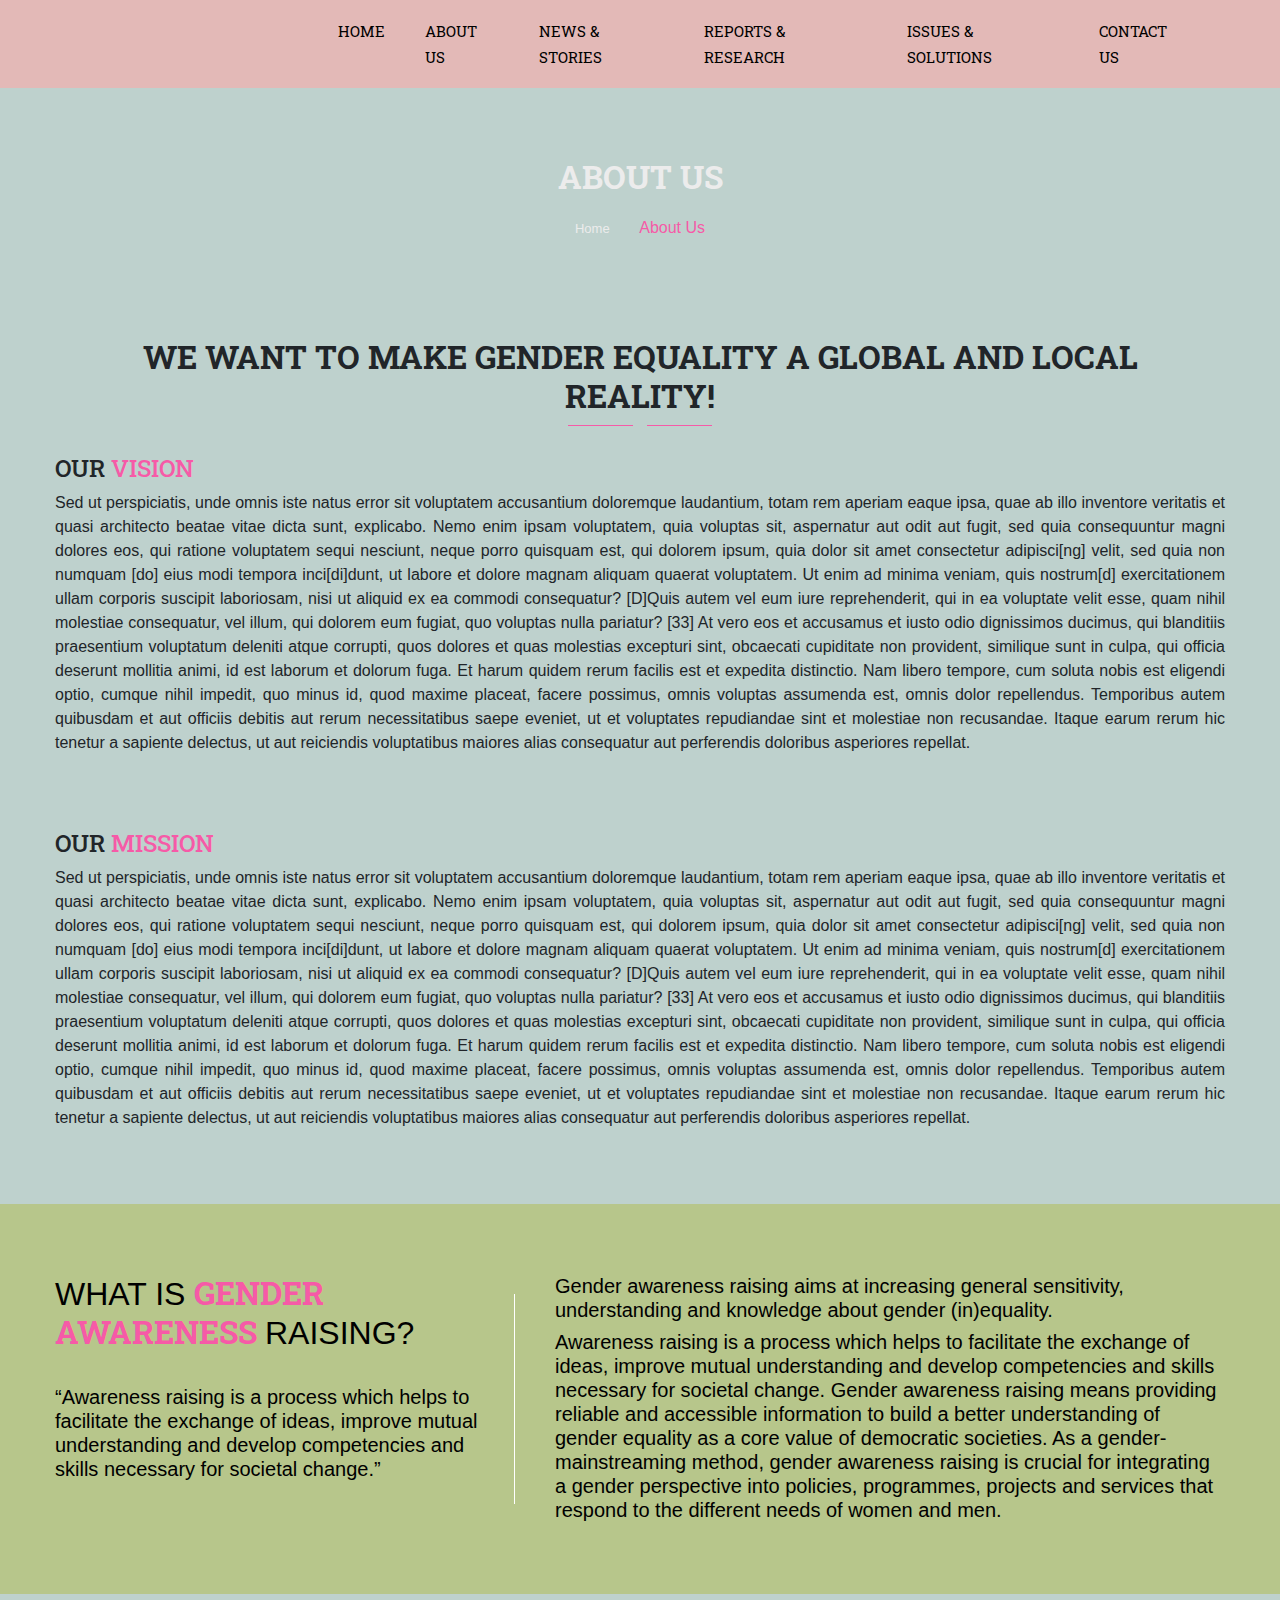
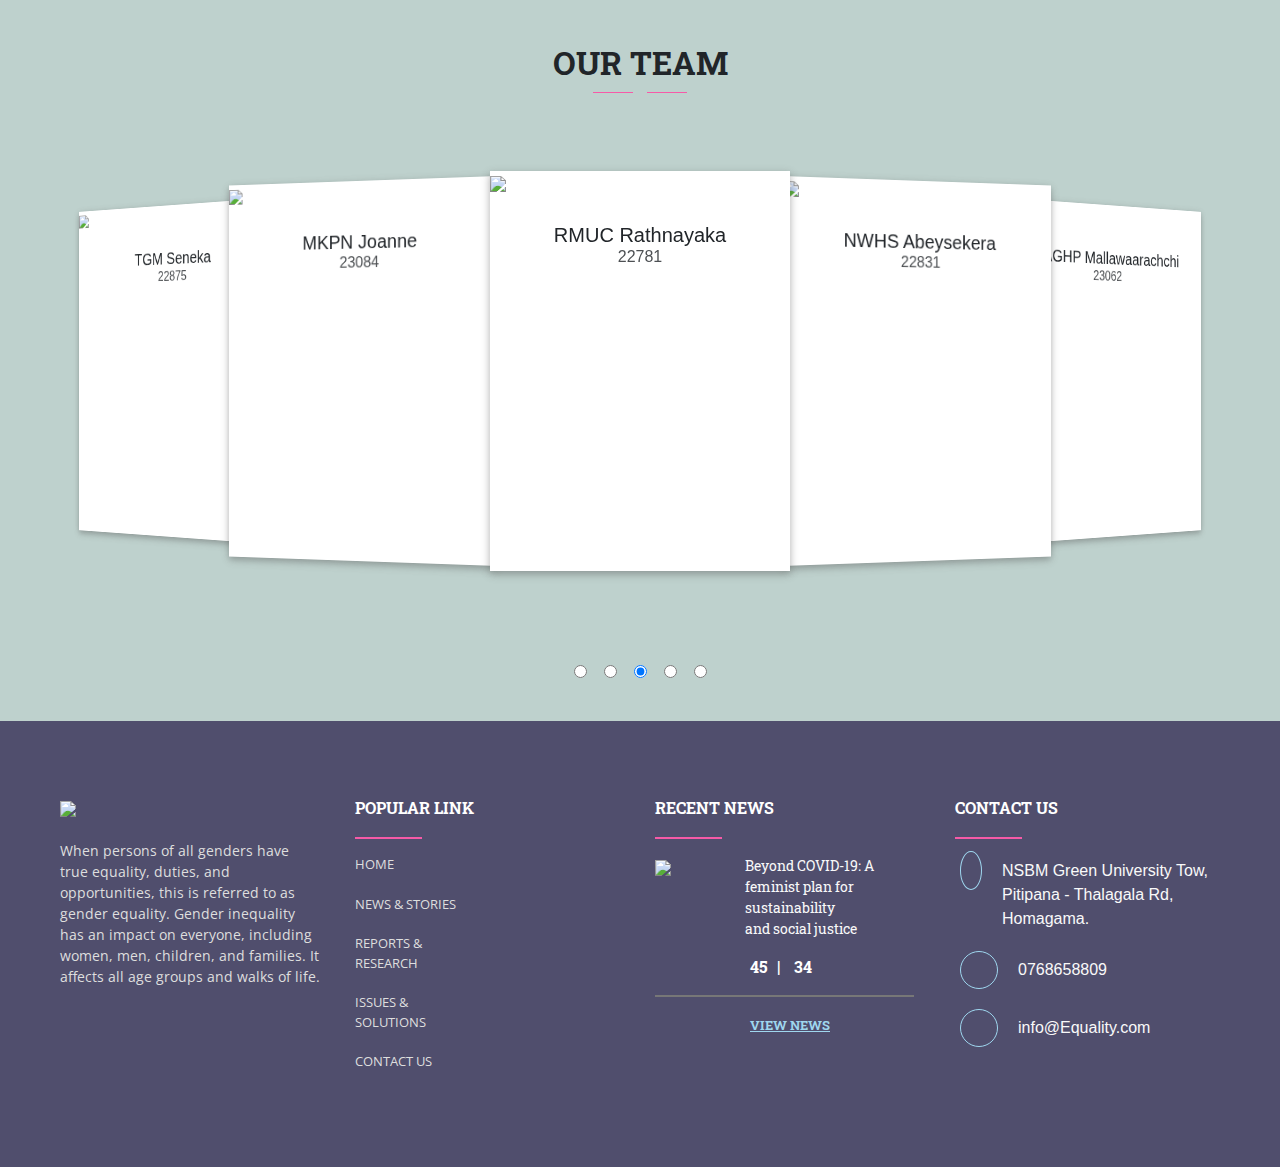
==== commit 5058250e: "Merge branch 'main' of https://github.com/MAGHPMallawaarachchi/MAGHPMallawaarachchi.github.io" ====
--- a/aboutus.html
+++ b/aboutus.html
@@ -54,7 +54,7 @@
   <div class="main-container nav-bg-color">
     <div class="inside-container nav-contain">
       <nav class="navbar navbar-expand-lg navbar-light ">
-        <img src="https://MAGHPMallawaarachchi.github.io/logo.png" class="img-fluid" alt="">
+        <img src="https://github.com/MAGHPMallawaarachchi/MAGHPMallawaarachchi.github.io/blob/main/images/logo.png?raw=true" class="img-fluid" alt="">
         <button class="navbar-toggler" type="button" data-toggle="collapse" data-target="#navbarNavAltMarkup" aria-controls="navbarNavAltMarkup" aria-expanded="false" aria-label="Toggle navigation">
           <span class="navbar-toggler-icon"></span>
         </button>
@@ -87,11 +87,6 @@
     </div>
   </div>
 
-
-
-
-
-
   <div class="main-container">
     <div class="inside-container"> 
       <div class="vision_mission">
@@ -108,10 +103,6 @@
       </div>
     </div>
   </div>
-
-
-
-
 
   <!--What is gender awareness -->
   <div class="main-container capa-bg">
@@ -154,46 +145,36 @@
     <input type="radio" name="position" />
     <main id="carousel">
       <div class="item">
-        <img src="https://MAGHPMallawaarachchi.github.io/TGM Seneka.jpeg">
+        <img src="https://github.com/MAGHPMallawaarachchi/MAGHPMallawaarachchi.github.io/blob/main/our%20team/TGM%20Seneka.jpeg?raw=true">
         <p>TGM Seneka<br><span class="sid">22875</span><br></p>
 
       </div>
       <div class="item">
-        <img src="https://MAGHPMallawaarachchi.github.io/MKPN Joanne.jpeg">
-        <p>MKPN Joanne<br><span class="sid"></span></p>
+        <img src="https://github.com/MAGHPMallawaarachchi/MAGHPMallawaarachchi.github.io/blob/main/our%20team/MKPN%20Joanne.jpeg?raw=true">
+        <p>MKPN Joanne<br><span class="sid">23084</span></p>
         <p></p>
       </div>
       <div class="item">
-        <img src="https://MAGHPMallawaarachchi.github.io/RMUC Rathnayaka.jpeg">
+        <img src="https://github.com/MAGHPMallawaarachchi/MAGHPMallawaarachchi.github.io/blob/main/our%20team/RMUC%20Rathnayaka.jpeg?raw=true">
         <p>RMUC Rathnayaka<br><span class="sid">22781</span></p>
       </div>
       <div class="item">
-        <img src="https://MAGHPMallawaarachchi.github.io/NWHS Abeysekera.jpeg">
+        <img src="https://github.com/MAGHPMallawaarachchi/MAGHPMallawaarachchi.github.io/blob/main/our%20team/NWHS%20Abeysekera.jpeg?raw=true">
         <p>NWHS Abeysekera<br><span class="sid">22831</span></p>
       </div>
       <div class="item">
-        <img src="https://MAGHPMallawaarachchi.github.io/MAGHP Mallawaarachchi.jpeg">
+        <img src="https://github.com/MAGHPMallawaarachchi/MAGHPMallawaarachchi.github.io/blob/main/our%20team/MAGHP%20Mallawaarachchi.jpeg?raw=true">
         <p>MAGHP Mallawaarachchi<br><span class="sid">23062</span></p>
       </div>
     </main>
   </div>
-
-
-
-  
-
-
-
-
-
-
 
   <!--footer -->
   <footer class="page-footer footer-bg">
   <div class="inside-container">
     <div class="row footer-padd">
       <div class=" col-sm-6 col-lg-3 foot-col-padd">
-        <div class="foot-logo"><img src="https://MAGHPMallawaarachchi.github.io/footer_logo.png" class="img-fluid"></div>
+        <div class="foot-logo"><img src="https://github.com/MAGHPMallawaarachchi/MAGHPMallawaarachchi.github.io/blob/main/images/footer_logo.png?raw=true" class="img-fluid"></div>
           <div class="dream-text"> 
               <p>When persons of all genders have true equality, duties, and opportunities, this is referred to as gender equality. Gender inequality has an impact on everyone, including women, men, children, and families. It affects all age groups and walks of life. </p>
           </div>
@@ -259,4 +240,4 @@
     <script src="js/script.js">  </script>
 
 </body>
-</html>+</html>
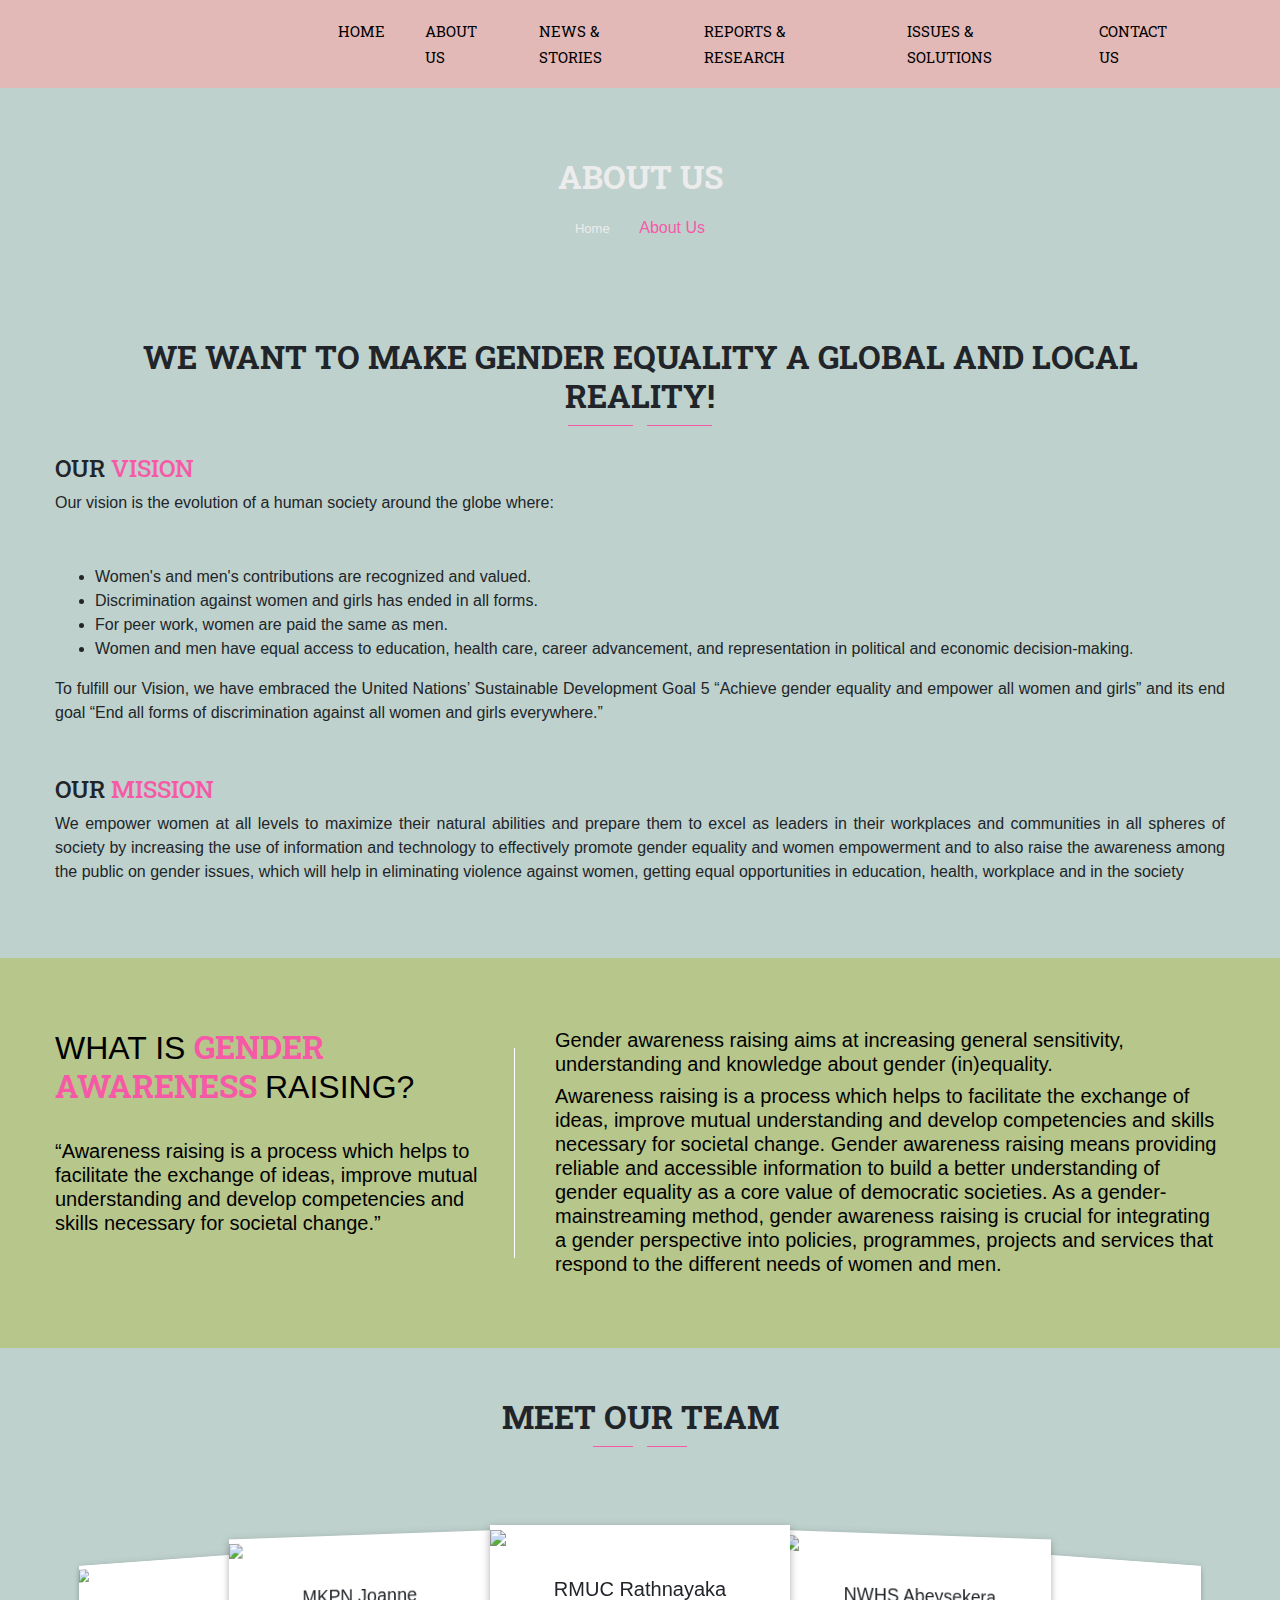
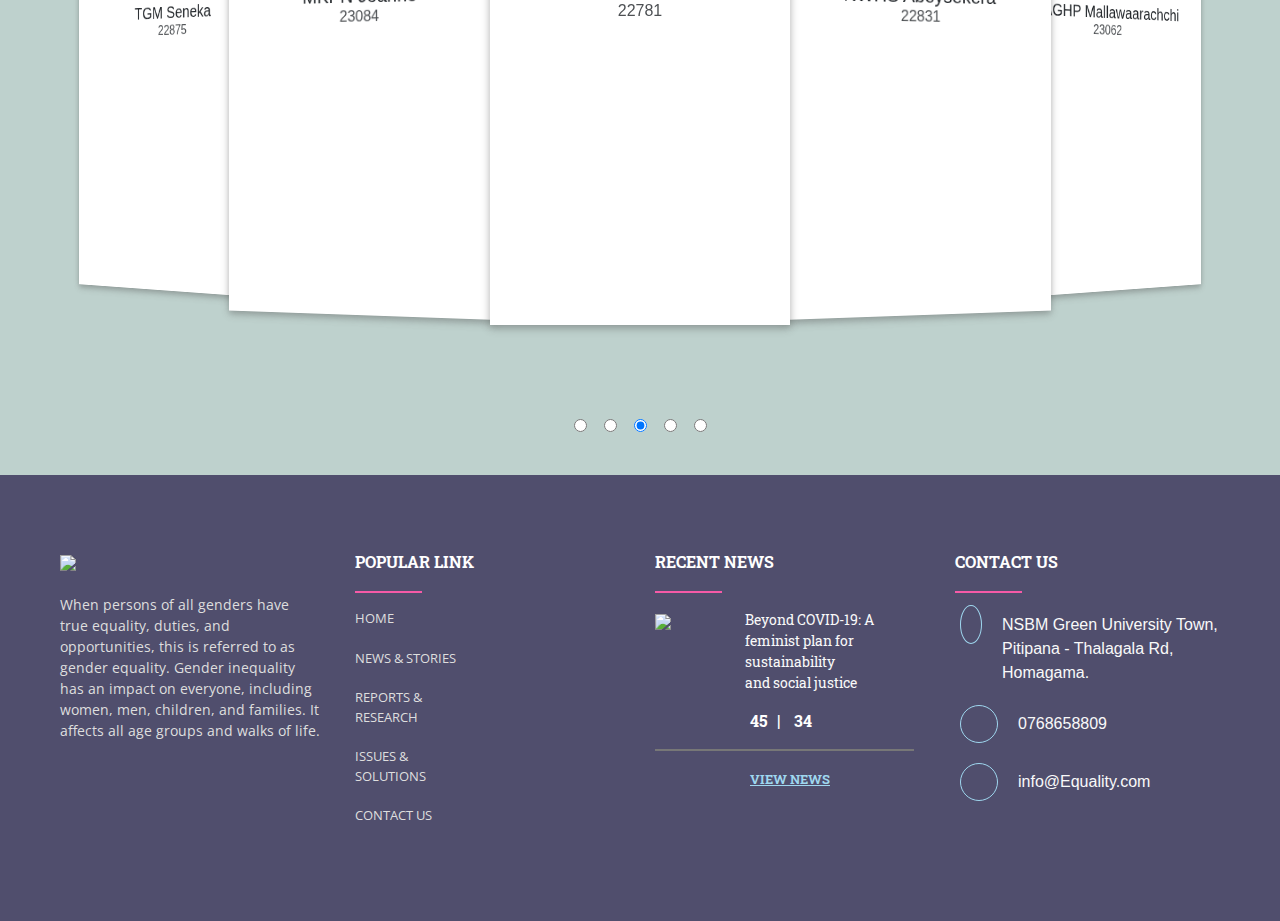
==== commit 3e46da68: "update" ====
--- a/aboutus.html
+++ b/aboutus.html
@@ -97,9 +97,21 @@
           </div>
         </div>
         <h3>our <span class="pinktext_small">vision</span></h3> 
-        <p>Sed ut perspiciatis, unde omnis iste natus error sit voluptatem accusantium doloremque laudantium, totam rem aperiam eaque ipsa, quae ab illo inventore veritatis et quasi architecto beatae vitae dicta sunt, explicabo. Nemo enim ipsam voluptatem, quia voluptas sit, aspernatur aut odit aut fugit, sed quia consequuntur magni dolores eos, qui ratione voluptatem sequi nesciunt, neque porro quisquam est, qui dolorem ipsum, quia dolor sit amet consectetur adipisci[ng] velit, sed quia non numquam [do] eius modi tempora inci[di]dunt, ut labore et dolore magnam aliquam quaerat voluptatem. Ut enim ad minima veniam, quis nostrum[d] exercitationem ullam corporis suscipit laboriosam, nisi ut aliquid ex ea commodi consequatur? [D]Quis autem vel eum iure reprehenderit, qui in ea voluptate velit esse, quam nihil molestiae consequatur, vel illum, qui dolorem eum fugiat, quo voluptas nulla pariatur? [33] At vero eos et accusamus et iusto odio dignissimos ducimus, qui blanditiis praesentium voluptatum deleniti atque corrupti, quos dolores et quas molestias excepturi sint, obcaecati cupiditate non provident, similique sunt in culpa, qui officia deserunt mollitia animi, id est laborum et dolorum fuga. Et harum quidem rerum facilis est et expedita distinctio. Nam libero tempore, cum soluta nobis est eligendi optio, cumque nihil impedit, quo minus id, quod maxime placeat, facere possimus, omnis voluptas assumenda est, omnis dolor repellendus. Temporibus autem quibusdam et aut officiis debitis aut rerum necessitatibus saepe eveniet, ut et voluptates repudiandae sint et molestiae non recusandae. Itaque earum rerum hic tenetur a sapiente delectus, ut aut reiciendis voluptatibus maiores alias consequatur aut perferendis doloribus asperiores repellat.</p><br>
+        <p>Our vision is the evolution of a human society around the globe where:</p>
+        <ul class="check-list">
+          <li>Women's and men's contributions are recognized and valued.</li>
+          <li>Discrimination against women and girls has ended in all forms.</li>
+          <li>For peer work, women are paid the same as men.</li>
+          <li>Women and men have equal access to education, health care, career advancement, and representation in political and economic decision-making.</li>
+        </ul>
+        <div class="para">
+          <p>To fulfill our Vision, we have embraced the United Nations’ Sustainable Development Goal 5 “Achieve gender equality and empower all women and girls” and its end goal “End all forms of discrimination against all women and girls everywhere.”</p>
+        </div>
+
         <h3>our <span class="pinktext_small">mission</span></h3>
-        <p>Sed ut perspiciatis, unde omnis iste natus error sit voluptatem accusantium doloremque laudantium, totam rem aperiam eaque ipsa, quae ab illo inventore veritatis et quasi architecto beatae vitae dicta sunt, explicabo. Nemo enim ipsam voluptatem, quia voluptas sit, aspernatur aut odit aut fugit, sed quia consequuntur magni dolores eos, qui ratione voluptatem sequi nesciunt, neque porro quisquam est, qui dolorem ipsum, quia dolor sit amet consectetur adipisci[ng] velit, sed quia non numquam [do] eius modi tempora inci[di]dunt, ut labore et dolore magnam aliquam quaerat voluptatem. Ut enim ad minima veniam, quis nostrum[d] exercitationem ullam corporis suscipit laboriosam, nisi ut aliquid ex ea commodi consequatur? [D]Quis autem vel eum iure reprehenderit, qui in ea voluptate velit esse, quam nihil molestiae consequatur, vel illum, qui dolorem eum fugiat, quo voluptas nulla pariatur? [33] At vero eos et accusamus et iusto odio dignissimos ducimus, qui blanditiis praesentium voluptatum deleniti atque corrupti, quos dolores et quas molestias excepturi sint, obcaecati cupiditate non provident, similique sunt in culpa, qui officia deserunt mollitia animi, id est laborum et dolorum fuga. Et harum quidem rerum facilis est et expedita distinctio. Nam libero tempore, cum soluta nobis est eligendi optio, cumque nihil impedit, quo minus id, quod maxime placeat, facere possimus, omnis voluptas assumenda est, omnis dolor repellendus. Temporibus autem quibusdam et aut officiis debitis aut rerum necessitatibus saepe eveniet, ut et voluptates repudiandae sint et molestiae non recusandae. Itaque earum rerum hic tenetur a sapiente delectus, ut aut reiciendis voluptatibus maiores alias consequatur aut perferendis doloribus asperiores repellat.</p><br>
+        <div class="para">
+          <p>We empower women at all levels to maximize their natural abilities and prepare them to excel as leaders in their workplaces and communities in all spheres of society by increasing the use of information and technology to effectively promote gender equality and women empowerment and to also raise the awareness among the public on gender issues, which will help in eliminating violence against women, getting equal opportunities in education, health, workplace and in the society</p><br>
+        </div>
       </div>
     </div>
   </div>
@@ -127,7 +139,7 @@
   <div class="main-container">
     <div class="inside-container"> 
       <div class="col-12 our-header ourteam_header">
-        <h2>our team</h2>
+        <h2>Meet our team</h2>
         <div  class="text-center">
           <hr> <i class="far fa-square rotate-45"></i> <i class="far fa-square rotate-45"></i> <hr > 
         </div>
@@ -216,7 +228,7 @@
               <hr>
                 <div class="row contact-row-margin"> 
                   <a href="https://www.google.lk/maps/place/Faculty+Of+Computing/@6.820235,80.0373442,17z/data=!3m1!4b1!4m5!3m4!1s0x3ae25276fbe9dbbb:0x226fe0b41e844be9!8m2!3d6.820229!4d80.0395326"><i class="fas fa-map-marker-alt contact-icon"></i></a>
-                  <p> NSBM Green University Tow,<br>  Pitipana - Thalagala Rd,<br> Homagama.</p>
+                  <p> NSBM Green University Town,<br>  Pitipana - Thalagala Rd,<br> Homagama.</p>
                 </div>
                 <div class="row contact-row-margin">
                   <i class="fas fa-phone fa-rotate-90 contact-icon"></i>
@@ -237,7 +249,6 @@
     <script src="https://maxcdn.bootstrapcdn.com/bootstrap/4.0.0/js/bootstrap.min.js" integrity="sha384-JZR6Spejh4U02d8jOt6vLEHfe/JQGiRRSQQxSfFWpi1MquVdAyjUar5+76PVCmYl" crossorigin="anonymous"></script>
     <script src="https://cdnjs.cloudflare.com/ajax/libs/OwlCarousel2/2.3.4/owl.carousel.js"></script>
     <script src="https://unpkg.com/isotope-layout@3/dist/isotope.pkgd.min.js"></script>
-    <script src="js/script.js">  </script>
 
 </body>
 </html>
